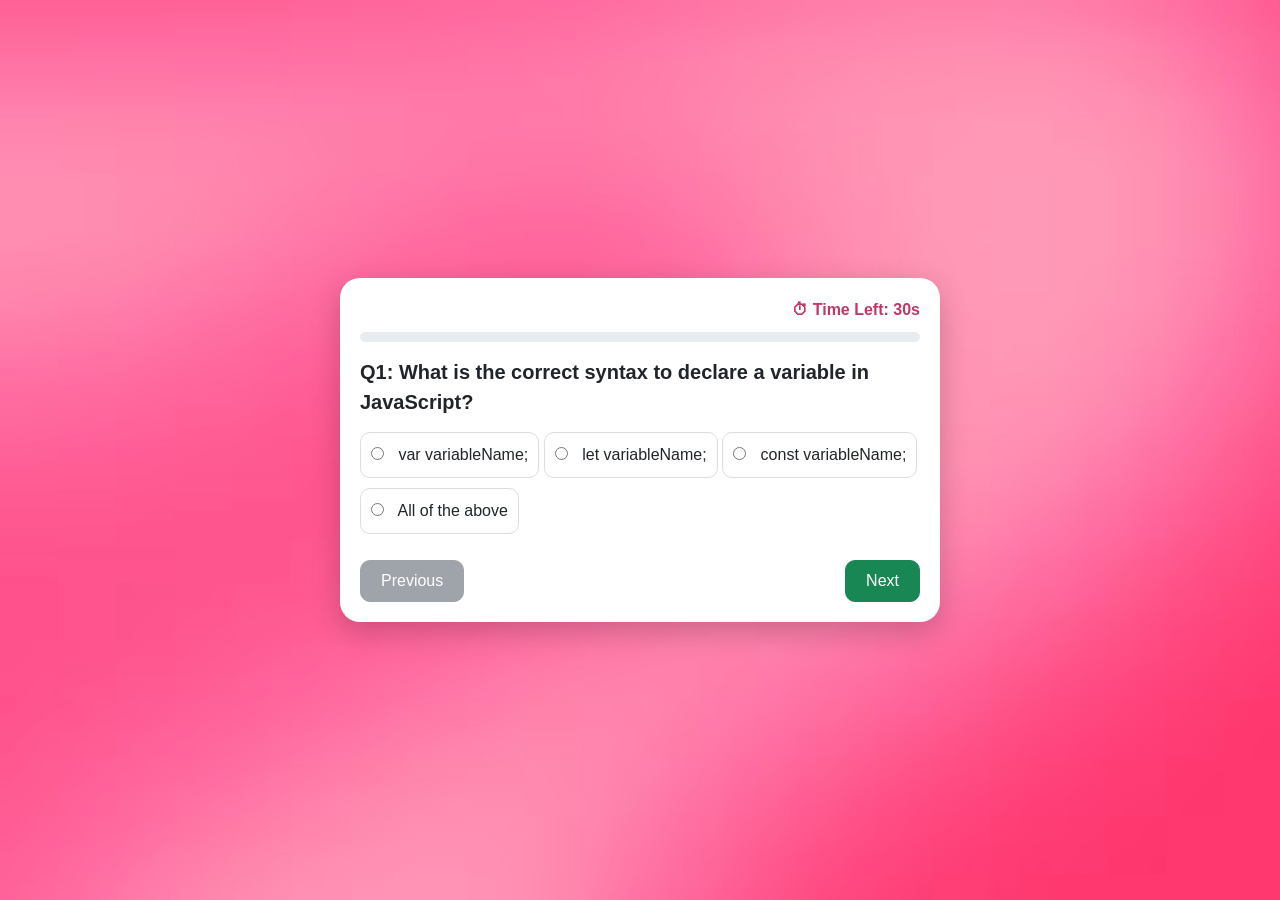
==== index.html @ 5172e710 "quiz app" ====
<!DOCTYPE html>
<html lang="en">
<head>
  <meta charset="UTF-8">
  <meta name="viewport" content="width=device-width, initial-scale=1.0">
  <title>Modern Quiz App</title>
  <link href="https://cdn.jsdelivr.net/npm/bootstrap@5.3.3/dist/css/bootstrap.min.css" rel="stylesheet">
  <link rel="stylesheet" href="style.css">
</head>
<body>

<div id="app" class="quiz-card"></div>

<script src="app.js">

</script>

</body>
</html>
---- style.css ----
body {
      /* background: linear-gradient(135deg, #1d2671, #c33764);
       */
       background-image: url(image/bg-img.avif);
       background-repeat: no-repeat;
       background-size: cover;
      min-height: 100vh;
      display: flex;
      align-items: center;
      justify-content: center;
      font-family: 'Segoe UI', sans-serif;
    }

    .quiz-card {
      width: 100%;
      max-width: 600px;
      border-radius: 20px;
      padding: 20px;
      background: white;
      box-shadow: 0 10px 30px rgba(0,0,0,0.2);
      animation: fadeIn 0.4s ease;
    }

    @keyframes fadeIn {
      from {opacity: 0; transform: translateY(20px);} 
      to {opacity: 1; transform: translateY(0);} 
    }

    .question {
      font-size: 20px;
      font-weight: 600;
      margin-bottom: 15px;
    }

    .option {
      padding: 10px;
      border-radius: 10px;
      border: 1px solid #ddd;
      margin-bottom: 10px;
      cursor: pointer;
      transition: 0.3s;
    }

    .option:hover {
      background: #f1f1f1;
    }

    input[type="radio"] {
      margin-right: 10px;
    }

    .btn-custom {
      border-radius: 10px;
      padding: 8px 20px;
    }

    .result-box {
      text-align: center;
    }

    .progress {
      height: 10px;
      border-radius: 10px;
      margin-bottom: 15px;
    }

    .timer {
      font-weight: bold;
      color: #c33764;
      text-align: right;
      margin-bottom: 10px;
    }
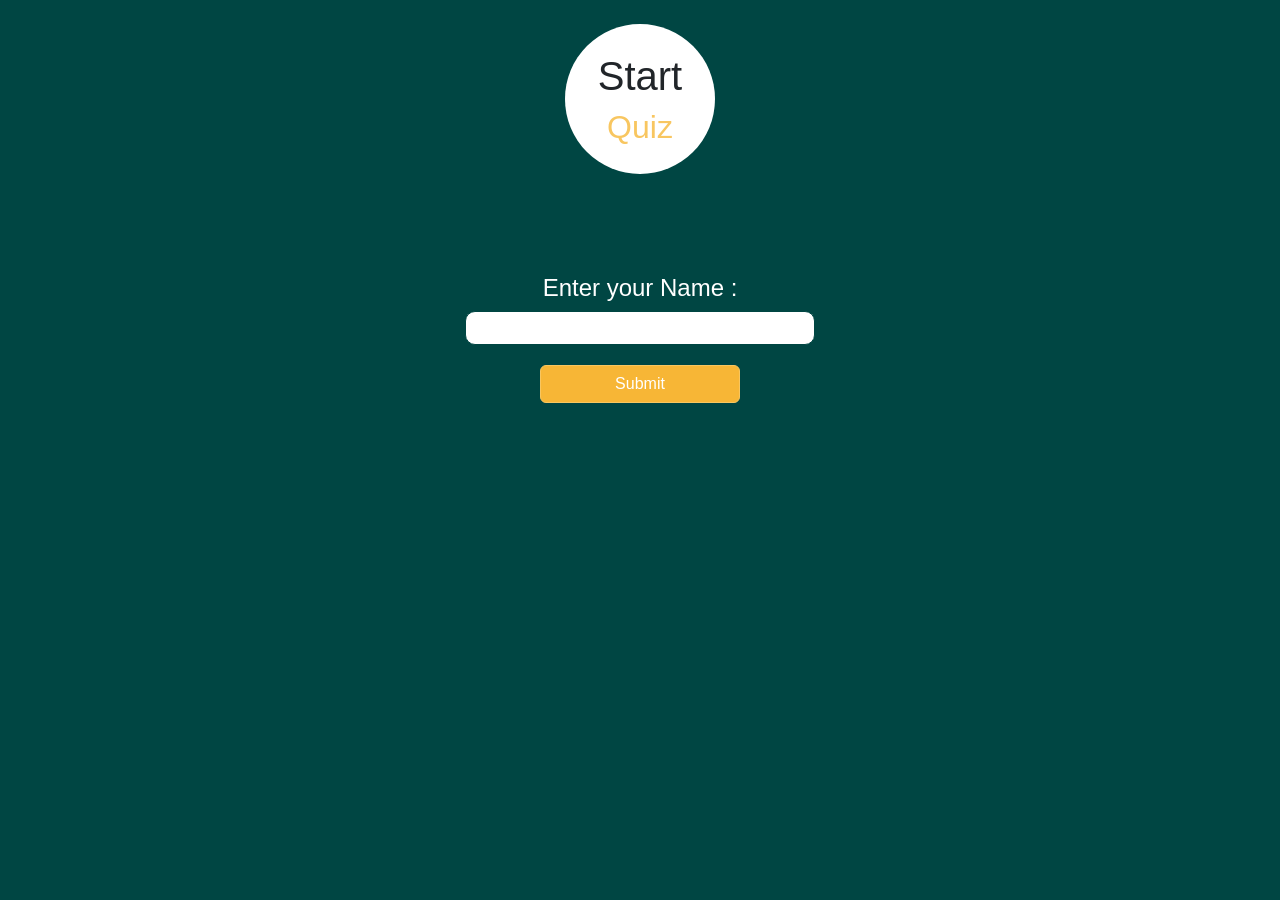
==== commit 98fba843: "update html css and js" ====
--- a/index.html
+++ b/index.html
@@ -1,5 +1,6 @@
 <!DOCTYPE html>
 <html lang="en">
+
 <head>
   <meta charset="UTF-8">
   <meta name="viewport" content="width=device-width, initial-scale=1.0">
@@ -7,13 +8,28 @@
   <link href="https://cdn.jsdelivr.net/npm/bootstrap@5.3.3/dist/css/bootstrap.min.css" rel="stylesheet">
   <link rel="stylesheet" href="style.css">
 </head>
+<style>
+  body{
+    background-color: #004643 !important;
+  }
+</style>
 <body>
+<div class="container">
+  <div class="letsta d-flex align-items-center justify-content-center flex-column mx-auto mt-4">
+    <h1 class="mt-2"> Start</h1>
+    <h2 class="quiz">Quiz</h2>
+  </div>
+  <div class=" ">
+    <h4 class="text-white text-center " style="margin-top: 100px;">Enter your Name :</h4>
+    <input type="text" class="enName p-1 ps-3 mx-auto d-block">
+  </div>
+  <button class="btn btn-success submi " ><a  id="submit" onclick="submit()">Submit</a></button>
+  </div>
+  
+  <script src="app.js">
 
-<div id="app" class="quiz-card"></div>
-
-<script src="app.js">
-
-</script>
+  </script>
 
 </body>
-</html>
+
+</html>
--- a/style.css
+++ b/style.css
@@ -1,72 +1,56 @@
  body {
-      /* background: linear-gradient(135deg, #1d2671, #c33764);
-       */
-       background-image: url(image/bg-img.avif);
-       background-repeat: no-repeat;
-       background-size: cover;
-      min-height: 100vh;
-      display: flex;
-      align-items: center;
-      justify-content: center;
+        background-color: #004643 !important;
+
       font-family: 'Segoe UI', sans-serif;
     }
-
-    .quiz-card {
-      width: 100%;
-      max-width: 600px;
-      border-radius: 20px;
-      padding: 20px;
-      background: white;
-      box-shadow: 0 10px 30px rgba(0,0,0,0.2);
-      animation: fadeIn 0.4s ease;
+  .indiv:hover{
+      background-color: #ABD1C6;
+    }
+    input[type="radio"]:hover, input[type="radio"]{
+      accent-color: #004643;
+    }
+    .timer{
+      width: 70px;
+      height: 70px;
+      border-radius: 50%;
+      
+    }
+    label:hover{
+      color: #004643;
+      font-weight: bold;
     }
 
-    @keyframes fadeIn {
-      from {opacity: 0; transform: translateY(20px);} 
-      to {opacity: 1; transform: translateY(0);} 
+    /* index styling */
+    .letsta{
+      width: 150px;
+      height: 150px;
+      border-radius: 50%;
+      background-color: white;
+
     }
+    .quiz{
+      color: #F8C660;
+    }
+    .enName{
+      width: 350px;
+      border: 1px #004643 solid !important;
+      border-radius: 10px;
 
-    .question {
-      font-size: 20px;
-      font-weight: 600;
-      margin-bottom: 15px;
     }
-
-    .option {
-      padding: 10px;
-      border-radius: 10px;
-      border: 1px solid #ddd;
-      margin-bottom: 10px;
-      cursor: pointer;
-      transition: 0.3s;
+    .enName:focus{
+      outline: none;
     }
-
-    .option:hover {
-      background: #f1f1f1;
-    }
-
-    input[type="radio"] {
-      margin-right: 10px;
-    }
-
-    .btn-custom {
-      border-radius: 10px;
-      padding: 8px 20px;
-    }
-
-    .result-box {
-      text-align: center;
-    }
-
-    .progress {
-      height: 10px;
-      border-radius: 10px;
-      margin-bottom: 15px;
-    }
-
-    .timer {
-      font-weight: bold;
-      color: #c33764;
-      text-align: right;
-      margin-bottom: 10px;
-    }+  .submi {
+    background-color:  #f7b636;
+    border: 1px #F8C660 solid !important;
+    width: 200px !important;
+    margin: 20px auto;
+    display: block;
+  }
+  .submi:hover, .submi:active{
+    background-color: #F8C660 !important;
+  }
+  .submi a{
+    text-decoration: none !important;
+    color: white;
+  }
